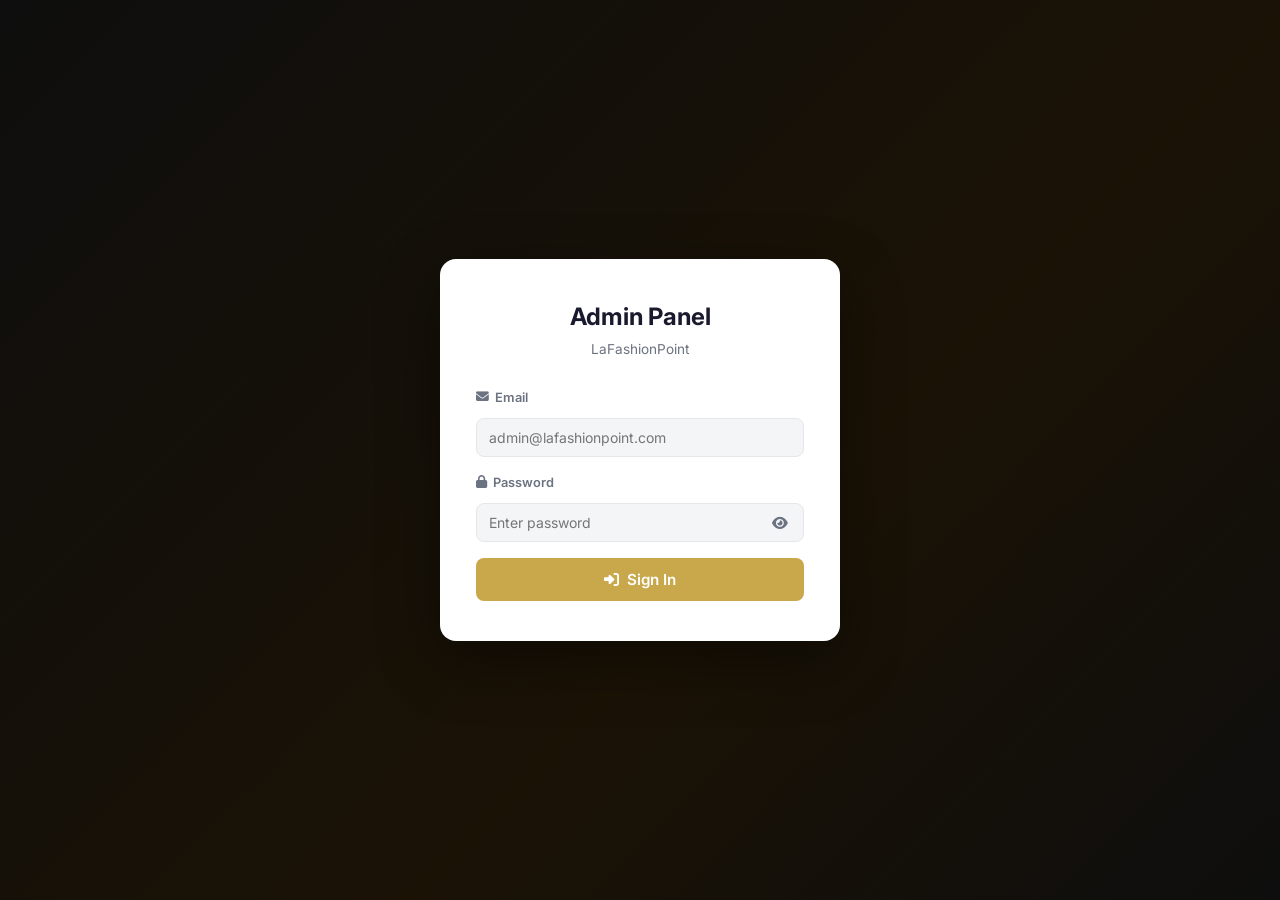
==== admin.html @ 75435f40 "LaFashionPoint website" ====
<!DOCTYPE html>
<html lang="en">
<head>
    <meta charset="UTF-8">
    <meta name="viewport" content="width=device-width, initial-scale=1.0">
    <title>Admin – LaFashionPoint</title>
    <link rel="icon" type="image/png" href="logo.png">
    <link rel="preconnect" href="https://fonts.googleapis.com">
    <link href="https://fonts.googleapis.com/css2?family=Inter:wght@300;400;500;600;700&display=swap" rel="stylesheet">
    <link rel="stylesheet" href="https://cdnjs.cloudflare.com/ajax/libs/font-awesome/6.5.0/css/all.min.css">
    <link rel="stylesheet" href="css/admin.css">
</head>
<body>

<!-- ===== LOGIN SCREEN ===== -->
<div id="loginScreen" class="login-screen">
    <div class="login-card">
        <img src="logo.png" alt="LaFashionPoint" class="login-logo" onerror="this.style.display='none'">
        <h1>Admin Panel</h1>
        <p class="login-sub">LaFashionPoint</p>
        <form id="loginForm">
            <div class="field">
                <label for="loginEmail"><i class="fas fa-envelope"></i> Email</label>
                <input type="email" id="loginEmail" placeholder="admin@lafashionpoint.com" required autocomplete="email">
            </div>
            <div class="field">
                <label for="loginPass"><i class="fas fa-lock"></i> Password</label>
                <div class="pass-wrap">
                    <input type="password" id="loginPass" placeholder="Enter password" required autocomplete="current-password">
                    <button type="button" class="toggle-pass" onclick="togglePass()"><i class="fas fa-eye" id="eyeIcon"></i></button>
                </div>
            </div>
            <p id="loginError" class="login-error" style="display:none;"></p>
            <button type="submit" class="btn-login" id="loginBtn">
                <i class="fas fa-sign-in-alt"></i> Sign In
            </button>
        </form>
    </div>
</div>

<!-- ===== ADMIN DASHBOARD ===== -->
<div id="adminApp" class="admin-app" style="display:none;">

    <!-- Sidebar -->
    <aside class="sidebar" id="sidebar">
        <div class="sidebar-header">
            <img src="logo.png" alt="LaFashionPoint" class="sidebar-logo" onerror="this.style.display='none'">
            <span class="sidebar-brand">LaFashionPoint</span>
            <button class="sidebar-close" onclick="closeSidebar()"><i class="fas fa-times"></i></button>
        </div>
        <nav class="sidebar-nav">
            <a href="#" class="nav-item active" data-section="products" onclick="showSection('products')">
                <i class="fas fa-box"></i> Products
            </a>
            <a href="#" class="nav-item" data-section="inquiries" onclick="showSection('inquiries')">
                <i class="fas fa-envelope"></i> Inquiries
                <span class="badge-count" id="inquiryCount" style="display:none;">0</span>
            </a>
            <a href="#" class="nav-item" data-section="settings" onclick="showSection('settings')">
                <i class="fas fa-cog"></i> Settings
            </a>
        </nav>
        <div class="sidebar-footer">
            <span id="adminEmail" class="admin-email-label"></span>
            <button class="btn-logout" onclick="handleLogout()"><i class="fas fa-sign-out-alt"></i> Logout</button>
        </div>
    </aside>

    <!-- Main -->
    <div class="main-wrap">

        <!-- Top bar -->
        <header class="topbar">
            <button class="topbar-menu" onclick="openSidebar()"><i class="fas fa-bars"></i></button>
            <h2 id="pageTitle" class="topbar-title">Products</h2>
            <a href="index.html" target="_blank" class="btn-preview"><i class="fas fa-external-link-alt"></i> View Site</a>
        </header>

        <!-- ── PRODUCTS SECTION ── -->
        <section id="sectionProducts" class="content-section active">
            <div class="section-toolbar">
                <div class="toolbar-left">
                    <input type="text" id="searchProducts" placeholder="Search products…" class="search-box" oninput="filterProducts()">
                    <select id="filterCategory" class="filter-sel" onchange="filterProducts()">
                        <option value="">All Categories</option>
                        <option>T-Shirt</option>
                        <option>Shirt</option>
                        <option>Hoodie</option>
                        <option>Jeans</option>
                    </select>
                </div>
                <button class="btn-add" onclick="openProductForm()"><i class="fas fa-plus"></i> Add Product</button>
            </div>

            <div id="productsList" class="products-list">
                <div class="list-loading"><i class="fas fa-spinner fa-spin"></i> Loading products…</div>
            </div>
        </section>

        <!-- ── PRODUCT FORM (Add / Edit) ── -->
        <section id="sectionForm" class="content-section">
            <div class="form-header">
                <button class="btn-back" onclick="showSection('products')"><i class="fas fa-arrow-left"></i> Back</button>
                <h3 id="formTitle">Add New Product</h3>
            </div>

            <form id="productForm" class="product-form" onsubmit="saveProduct(event)">
                <input type="hidden" id="editId">

                <div class="form-cols">
                    <!-- Left column -->
                    <div class="form-col">

                        <div class="image-upload-area" id="imageUploadArea" onclick="document.getElementById('imageInput').click()">
                            <div id="imagePreview" class="image-preview-placeholder">
                                <i class="fas fa-cloud-upload-alt"></i>
                                <p>Click to upload photo</p>
                                <small>JPG, PNG · Max 5 MB · Will be resized to 800×600</small>
                            </div>
                            <img id="imagePreviewImg" src="" alt="Preview" style="display:none;">
                        </div>
                        <input type="file" id="imageInput" accept="image/*" style="display:none;" onchange="handleImageSelect(event)">
                        <div id="imageActions" style="display:none; margin-top:10px; gap:8px; display:none; flex-direction:row;">
                            <button type="button" class="btn-sm-outline" onclick="document.getElementById('imageInput').click()">
                                <i class="fas fa-exchange-alt"></i> Change
                            </button>
                            <button type="button" class="btn-sm-outline danger" onclick="removeImage()">
                                <i class="fas fa-trash"></i> Remove
                            </button>
                        </div>

                        <div class="field mt-16">
                            <label>Product Name *</label>
                            <input type="text" id="pName" placeholder="e.g. Classic White T-Shirt" required>
                        </div>

                        <div class="field-row">
                            <div class="field">
                                <label>Category *</label>
                                <select id="pCategory" required>
                                    <option value="">Select…</option>
                                    <option>T-Shirt</option>
                                    <option>Shirt</option>
                                    <option>Hoodie</option>
                                    <option>Jeans</option>
                                </select>
                            </div>
                            <div class="field">
                                <label>Badge</label>
                                <select id="pBadge">
                                    <option value="">None</option>
                                    <option>New</option>
                                    <option>Hot</option>
                                    <option>Sale</option>
                                </select>
                            </div>
                        </div>

                    </div>

                    <!-- Right column -->
                    <div class="form-col">

                        <div class="field-row">
                            <div class="field">
                                <label>Price (₹) *</label>
                                <input type="number" id="pPrice" placeholder="499" min="0" step="1" required>
                            </div>
                            <div class="field">
                                <label>Original Price (₹)</label>
                                <input type="number" id="pOriginalPrice" placeholder="699" min="0" step="1">
                                <small class="field-hint">Leave empty if no discount</small>
                            </div>
                        </div>

                        <div class="field">
                            <label>Description *</label>
                            <textarea id="pDescription" rows="4" placeholder="Describe the product — fabric, fit, style…" required></textarea>
                        </div>

                        <div class="field">
                            <label>Display Order</label>
                            <input type="number" id="pOrder" placeholder="1" min="1" step="1" value="99">
                            <small class="field-hint">Lower number = appears first on site</small>
                        </div>

                        <div class="toggle-row">
                            <label>Available for purchase</label>
                            <label class="toggle-switch">
                                <input type="checkbox" id="pAvailable" checked>
                                <span class="slider"></span>
                            </label>
                        </div>

                        <div id="uploadProgress" class="upload-progress" style="display:none;">
                            <div class="progress-bar"><div id="progressFill" class="progress-fill"></div></div>
                            <span id="progressText">Uploading image…</span>
                        </div>

                        <div class="form-actions">
                            <button type="button" class="btn-cancel" onclick="showSection('products')">Cancel</button>
                            <button type="submit" class="btn-save" id="saveBtn">
                                <i class="fas fa-save"></i> Save Product
                            </button>
                        </div>

                    </div>
                </div>
            </form>
        </section>

        <!-- ── INQUIRIES SECTION ── -->
        <section id="sectionInquiries" class="content-section">
            <div id="inquiriesList" class="inquiries-list">
                <div class="list-loading"><i class="fas fa-spinner fa-spin"></i> Loading inquiries…</div>
            </div>
        </section>

        <!-- ── SETTINGS SECTION ── -->
        <section id="sectionSettings" class="content-section">
            <div class="settings-card">
                <h3><i class="fas fa-info-circle"></i> Firebase Setup</h3>
                <p>To connect this admin panel to Firebase:</p>
                <ol class="setup-steps">
                    <li>Go to <strong>console.firebase.google.com</strong> and create a project</li>
                    <li>Enable <strong>Firestore Database</strong> (Build → Firestore → Create)</li>
                    <li>Enable <strong>Authentication → Email/Password</strong></li>
                    <li>Enable <strong>Storage</strong></li>
                    <li>Go to Project Settings → Your apps → copy the config</li>
                    <li>Paste values into <code>js/firebase-config.js</code></li>
                    <li>In Firebase Auth, create an account for yourself (you@email.com + password)</li>
                    <li>Add Firestore and Storage rules from <code>FIREBASE_RULES.md</code></li>
                </ol>
            </div>

            <div class="settings-card">
                <h3><i class="fas fa-shield-alt"></i> Firestore Security Rules</h3>
                <p>Paste these rules in Firebase Console → Firestore → Rules:</p>
                <pre class="code-block">rules_version = '2';
service cloud.firestore {
  match /databases/{database}/documents {
    match /products/{id} {
      allow read: if true;
      allow write: if request.auth != null;
    }
    match /inquiries/{id} {
      allow create: if true;
      allow read, update, delete: if request.auth != null;
    }
  }
}</pre>
            </div>

            <div class="settings-card">
                <h3><i class="fas fa-database"></i> Storage Security Rules</h3>
                <p>Paste these rules in Firebase Console → Storage → Rules:</p>
                <pre class="code-block">rules_version = '2';
service firebase.storage {
  match /b/{bucket}/o {
    match /products/{imageId} {
      allow read: if true;
      allow write: if request.auth != null;
    }
  }
}</pre>
            </div>
        </section>

    </div><!-- /main-wrap -->
</div><!-- /admin-app -->

<!-- Delete Confirm Modal -->
<div id="deleteModal" class="modal-overlay" style="display:none;" onclick="if(event.target===this)closeDeleteModal()">
    <div class="modal-box">
        <div class="modal-icon danger"><i class="fas fa-trash"></i></div>
        <h3>Delete Product?</h3>
        <p>This will permanently delete the product and its image. This cannot be undone.</p>
        <div class="modal-actions">
            <button class="btn-cancel" onclick="closeDeleteModal()">Cancel</button>
            <button class="btn-delete-confirm" id="confirmDeleteBtn">Delete</button>
        </div>
    </div>
</div>

<div id="adminToast" class="admin-toast"></div>

<script type="module" src="js/admin.js"></script>
</body>
</html>
---- css/admin.css ----
/* ============================================================
   LaFashionPoint Admin Panel Styles
   ============================================================ */

:root {
    --gold:      #C9A84C;
    --gold-d:    #9a7520;
    --bg:        #f4f5f7;
    --surface:   #ffffff;
    --sidebar-w: 240px;
    --text:      #1a1a2e;
    --text-m:    #6b7280;
    --border:    #e5e7eb;
    --danger:    #ef4444;
    --success:   #22c55e;
    --info:      #3b82f6;
    --radius:    10px;
    --shadow:    0 2px 12px rgba(0,0,0,.08);
    --trans:     .2s ease;
}

*, *::before, *::after { box-sizing: border-box; margin: 0; padding: 0; }

body {
    font-family: 'Inter', sans-serif;
    background: var(--bg);
    color: var(--text);
    font-size: 14px;
    line-height: 1.5;
}

a { text-decoration: none; color: inherit; }
ul { list-style: none; }
button { cursor: pointer; border: none; background: none; font-family: inherit; font-size: inherit; }
input, select, textarea {
    font-family: inherit;
    font-size: 14px;
}

/* ============================================================
   LOGIN
   ============================================================ */
.login-screen {
    min-height: 100vh;
    display: flex;
    align-items: center;
    justify-content: center;
    background: linear-gradient(135deg, #0e0e0e 0%, #1a1205 60%, #0e0e0e 100%);
    padding: 24px;
}

.login-card {
    background: var(--surface);
    border-radius: 16px;
    padding: 40px 36px;
    width: 100%;
    max-width: 400px;
    box-shadow: 0 20px 60px rgba(0,0,0,.4);
    text-align: center;
}

.login-logo {
    height: 56px;
    object-fit: contain;
    margin: 0 auto 16px;
    display: block;
}

.login-card h1 { font-size: 1.5rem; margin-bottom: 4px; }
.login-sub { color: var(--text-m); margin-bottom: 28px; font-size: .85rem; }

.login-card .field { text-align: left; margin-bottom: 16px; }
.login-card label {
    display: flex;
    align-items: center;
    gap: 6px;
    font-size: .8rem;
    font-weight: 600;
    color: var(--text-m);
    margin-bottom: 6px;
}
.login-card input {
    width: 100%;
    padding: 10px 14px;
    border: 1.5px solid var(--border);
    border-radius: 8px;
    outline: none;
    transition: var(--trans);
    color: var(--text);
}
.login-card input:focus { border-color: var(--gold); box-shadow: 0 0 0 3px rgba(201,168,76,.12); }

.pass-wrap { position: relative; }
.pass-wrap input { padding-right: 44px; }
.toggle-pass {
    position: absolute;
    right: 12px; top: 50%;
    transform: translateY(-50%);
    color: var(--text-m);
    padding: 4px;
    transition: var(--trans);
}
.toggle-pass:hover { color: var(--gold); }

.login-error {
    color: var(--danger);
    font-size: .82rem;
    background: #fef2f2;
    border: 1px solid #fecaca;
    border-radius: 6px;
    padding: 8px 12px;
    text-align: left;
    margin-bottom: 12px;
}

.btn-login {
    width: 100%;
    padding: 12px;
    background: var(--gold);
    color: #fff;
    border-radius: 8px;
    font-weight: 600;
    font-size: .95rem;
    display: flex;
    align-items: center;
    justify-content: center;
    gap: 8px;
    transition: var(--trans);
    margin-top: 4px;
}
.btn-login:hover:not(:disabled) { background: var(--gold-d); }
.btn-login:disabled { opacity: .7; cursor: not-allowed; }

/* ============================================================
   DASHBOARD LAYOUT
   ============================================================ */
.admin-app {
    display: flex;
    min-height: 100vh;
}

/* -- Sidebar -- */
.sidebar {
    width: var(--sidebar-w);
    background: var(--text);
    color: rgba(255,255,255,.85);
    display: flex;
    flex-direction: column;
    position: fixed;
    top: 0; left: 0; bottom: 0;
    z-index: 200;
    transition: transform var(--trans);
}

.sidebar-header {
    display: flex;
    align-items: center;
    gap: 10px;
    padding: 20px 18px 16px;
    border-bottom: 1px solid rgba(255,255,255,.08);
}
.sidebar-logo {
    height: 32px;
    object-fit: contain;
    flex-shrink: 0;
}
.sidebar-brand {
    font-weight: 700;
    font-size: .9rem;
    color: #fff;
    flex: 1;
    white-space: nowrap;
    overflow: hidden;
    text-overflow: ellipsis;
}
.sidebar-close {
    color: rgba(255,255,255,.5);
    font-size: .85rem;
    display: none;
    padding: 4px;
}

.sidebar-nav {
    flex: 1;
    padding: 16px 12px;
    display: flex;
    flex-direction: column;
    gap: 4px;
}
.nav-item {
    display: flex;
    align-items: center;
    gap: 10px;
    padding: 10px 12px;
    border-radius: 8px;
    font-size: .875rem;
    font-weight: 500;
    color: rgba(255,255,255,.6);
    transition: var(--trans);
    position: relative;
}
.nav-item:hover  { background: rgba(255,255,255,.08); color: rgba(255,255,255,.9); }
.nav-item.active { background: rgba(201,168,76,.15); color: var(--gold); }
.nav-item i      { width: 18px; text-align: center; font-size: .9rem; }

.badge-count {
    background: var(--danger);
    color: #fff;
    font-size: .68rem;
    font-weight: 700;
    padding: 1px 6px;
    border-radius: 99px;
    margin-left: auto;
}

.sidebar-footer {
    padding: 14px 16px;
    border-top: 1px solid rgba(255,255,255,.08);
    display: flex;
    flex-direction: column;
    gap: 8px;
}
.admin-email-label { font-size: .75rem; color: rgba(255,255,255,.4); word-break: break-all; }
.btn-logout {
    display: flex;
    align-items: center;
    gap: 8px;
    color: rgba(255,255,255,.6);
    font-size: .82rem;
    font-weight: 500;
    padding: 8px 10px;
    border-radius: 8px;
    transition: var(--trans);
}
.btn-logout:hover { background: rgba(239,68,68,.15); color: var(--danger); }

/* -- Main -- */
.main-wrap {
    margin-left: var(--sidebar-w);
    flex: 1;
    display: flex;
    flex-direction: column;
    min-height: 100vh;
}

/* -- Topbar -- */
.topbar {
    background: var(--surface);
    border-bottom: 1px solid var(--border);
    padding: 0 24px;
    height: 60px;
    display: flex;
    align-items: center;
    gap: 16px;
    position: sticky;
    top: 0;
    z-index: 100;
}
.topbar-menu { font-size: 1.1rem; color: var(--text-m); display: none; padding: 4px; }
.topbar-title { font-size: 1rem; font-weight: 600; flex: 1; }
.btn-preview {
    display: flex;
    align-items: center;
    gap: 6px;
    font-size: .8rem;
    font-weight: 600;
    color: var(--text-m);
    border: 1.5px solid var(--border);
    padding: 6px 14px;
    border-radius: 6px;
    transition: var(--trans);
}
.btn-preview:hover { border-color: var(--gold); color: var(--gold); }

/* -- Content Sections -- */
.content-section { display: none; padding: 24px; flex: 1; }
.content-section.active { display: block; }

/* ============================================================
   PRODUCTS LIST
   ============================================================ */
.section-toolbar {
    display: flex;
    align-items: center;
    justify-content: space-between;
    gap: 12px;
    margin-bottom: 20px;
    flex-wrap: wrap;
}
.toolbar-left { display: flex; gap: 10px; flex: 1; flex-wrap: wrap; }

.search-box, .filter-sel {
    padding: 9px 14px;
    border: 1.5px solid var(--border);
    border-radius: 8px;
    outline: none;
    background: var(--surface);
    transition: var(--trans);
    color: var(--text);
}
.search-box { flex: 1; min-width: 180px; }
.filter-sel { min-width: 140px; }
.search-box:focus, .filter-sel:focus { border-color: var(--gold); box-shadow: 0 0 0 3px rgba(201,168,76,.1); }

.btn-add {
    display: flex;
    align-items: center;
    gap: 8px;
    background: var(--gold);
    color: #fff;
    padding: 9px 18px;
    border-radius: 8px;
    font-weight: 600;
    font-size: .875rem;
    transition: var(--trans);
    white-space: nowrap;
}
.btn-add:hover { background: var(--gold-d); }

.list-loading {
    text-align: center;
    padding: 60px 24px;
    color: var(--text-m);
    display: flex;
    flex-direction: column;
    align-items: center;
    gap: 12px;
    font-size: .95rem;
}
.list-loading i { font-size: 1.8rem; color: var(--gold); }

.products-table {
    width: 100%;
    border-collapse: collapse;
    background: var(--surface);
    border-radius: var(--radius);
    overflow: hidden;
    box-shadow: var(--shadow);
}
.products-table th {
    background: #f8f9fa;
    padding: 12px 16px;
    text-align: left;
    font-size: .75rem;
    font-weight: 700;
    letter-spacing: .06em;
    text-transform: uppercase;
    color: var(--text-m);
    border-bottom: 1px solid var(--border);
    white-space: nowrap;
}
.products-table td {
    padding: 14px 16px;
    border-bottom: 1px solid var(--border);
    vertical-align: middle;
}
.products-table tr:last-child td { border-bottom: none; }
.products-table tr:hover td { background: #fafafa; }

.prod-thumb {
    width: 52px;
    height: 52px;
    border-radius: 8px;
    object-fit: cover;
    border: 1.5px solid var(--border);
}
.prod-thumb-placeholder {
    width: 52px;
    height: 52px;
    border-radius: 8px;
    background: linear-gradient(135deg, #1a1a2e, #16213e);
    display: flex;
    align-items: center;
    justify-content: center;
    color: rgba(255,255,255,.4);
    font-size: 1.2rem;
    border: 1.5px solid var(--border);
}
.prod-name { font-weight: 600; font-size: .9rem; }
.prod-cat  { font-size: .8rem; color: var(--text-m); margin-top: 2px; }

.price-tag { font-weight: 700; font-size: .95rem; }
.price-original-s { font-size: .78rem; color: var(--text-m); text-decoration: line-through; margin-top: 2px; }

.badge-pill {
    display: inline-block;
    padding: 2px 10px;
    border-radius: 99px;
    font-size: .72rem;
    font-weight: 700;
    letter-spacing: .05em;
    text-transform: uppercase;
}
.badge-pill.new  { background: #fef3c7; color: #92400e; }
.badge-pill.hot  { background: #fee2e2; color: #991b1b; }
.badge-pill.sale { background: #dcfce7; color: #166534; }
.badge-pill.none { background: #f3f4f6; color: #9ca3af; }

.status-dot {
    display: inline-flex;
    align-items: center;
    gap: 5px;
    font-size: .82rem;
}
.status-dot::before {
    content: '';
    width: 8px; height: 8px;
    border-radius: 50%;
}
.status-dot.on::before  { background: var(--success); }
.status-dot.off::before { background: #9ca3af; }

.row-actions { display: flex; gap: 8px; }
.btn-edit, .btn-del {
    padding: 6px 14px;
    border-radius: 6px;
    font-size: .8rem;
    font-weight: 600;
    display: flex;
    align-items: center;
    gap: 5px;
    transition: var(--trans);
}
.btn-edit { background: #eff6ff; color: var(--info); }
.btn-edit:hover { background: var(--info); color: #fff; }
.btn-del  { background: #fef2f2; color: var(--danger); }
.btn-del:hover  { background: var(--danger); color: #fff; }

.empty-state {
    text-align: center;
    padding: 80px 24px;
    color: var(--text-m);
}
.empty-state i { font-size: 3rem; color: var(--border); display: block; margin-bottom: 16px; }
.empty-state p { margin-bottom: 20px; }

/* ============================================================
   PRODUCT FORM
   ============================================================ */
.form-header {
    display: flex;
    align-items: center;
    gap: 16px;
    margin-bottom: 24px;
}
.form-header h3 { font-size: 1.1rem; }
.btn-back {
    display: flex;
    align-items: center;
    gap: 6px;
    color: var(--text-m);
    font-size: .85rem;
    font-weight: 500;
    padding: 6px 12px;
    border: 1.5px solid var(--border);
    border-radius: 6px;
    transition: var(--trans);
}
.btn-back:hover { border-color: var(--gold); color: var(--gold); }

.product-form { background: var(--surface); border-radius: var(--radius); padding: 28px; box-shadow: var(--shadow); }

.form-cols { display: grid; grid-template-columns: 1fr 1.4fr; gap: 32px; }
.form-col  { display: flex; flex-direction: column; gap: 16px; }

.image-upload-area {
    border: 2px dashed var(--border);
    border-radius: var(--radius);
    cursor: pointer;
    overflow: hidden;
    transition: var(--trans);
    background: #fafafa;
    aspect-ratio: 4/3;
    display: flex;
    align-items: center;
    justify-content: center;
}
.image-upload-area:hover { border-color: var(--gold); background: #fffbec; }

.image-preview-placeholder {
    text-align: center;
    color: var(--text-m);
    padding: 24px;
}
.image-preview-placeholder i { font-size: 2.5rem; color: var(--border); display: block; margin-bottom: 10px; }
.image-preview-placeholder p { font-weight: 500; font-size: .9rem; margin-bottom: 4px; }
.image-preview-placeholder small { font-size: .75rem; }

#imagePreviewImg { width: 100%; height: 100%; object-fit: cover; }

.mt-16 { margin-top: 4px; }

.field { display: flex; flex-direction: column; gap: 5px; }
.field label { font-size: .8rem; font-weight: 600; color: var(--text-m); }
.field input, .field select, .field textarea {
    padding: 10px 12px;
    border: 1.5px solid var(--border);
    border-radius: 8px;
    outline: none;
    color: var(--text);
    background: var(--bg);
    transition: var(--trans);
}
.field input:focus, .field select:focus, .field textarea:focus {
    border-color: var(--gold);
    box-shadow: 0 0 0 3px rgba(201,168,76,.1);
}
.field textarea { resize: vertical; }
.field-hint { font-size: .72rem; color: var(--text-m); }

.field-row { display: grid; grid-template-columns: 1fr 1fr; gap: 12px; }

.toggle-row {
    display: flex;
    align-items: center;
    justify-content: space-between;
    padding: 12px 14px;
    background: var(--bg);
    border-radius: 8px;
    border: 1.5px solid var(--border);
    margin-top: 4px;
}
.toggle-row label:first-child { font-weight: 500; font-size: .875rem; }

.toggle-switch { position: relative; display: inline-block; width: 44px; height: 24px; }
.toggle-switch input { opacity: 0; width: 0; height: 0; }
.slider {
    position: absolute;
    cursor: pointer;
    inset: 0;
    background: #d1d5db;
    border-radius: 24px;
    transition: var(--trans);
}
.slider::before {
    content: '';
    position: absolute;
    width: 18px; height: 18px;
    left: 3px; bottom: 3px;
    background: #fff;
    border-radius: 50%;
    transition: var(--trans);
    box-shadow: 0 1px 4px rgba(0,0,0,.2);
}
input:checked + .slider { background: var(--gold); }
input:checked + .slider::before { transform: translateX(20px); }

.upload-progress {
    background: var(--bg);
    border-radius: 8px;
    padding: 12px;
    border: 1px solid var(--border);
}
.progress-bar {
    height: 6px;
    background: var(--border);
    border-radius: 99px;
    overflow: hidden;
    margin-bottom: 8px;
}
.progress-fill {
    height: 100%;
    background: var(--gold);
    border-radius: 99px;
    width: 0%;
    transition: width .3s ease;
}
#progressText { font-size: .8rem; color: var(--text-m); }

.form-actions {
    display: flex;
    gap: 12px;
    justify-content: flex-end;
    margin-top: 8px;
}
.btn-cancel {
    padding: 10px 20px;
    border: 1.5px solid var(--border);
    border-radius: 8px;
    font-weight: 600;
    color: var(--text-m);
    transition: var(--trans);
}
.btn-cancel:hover { border-color: var(--text-m); color: var(--text); }
.btn-save {
    display: flex;
    align-items: center;
    gap: 8px;
    padding: 10px 24px;
    background: var(--gold);
    color: #fff;
    border-radius: 8px;
    font-weight: 600;
    transition: var(--trans);
}
.btn-save:hover:not(:disabled) { background: var(--gold-d); }
.btn-save:disabled { opacity: .65; cursor: not-allowed; }

.btn-sm-outline {
    display: inline-flex;
    align-items: center;
    gap: 6px;
    padding: 6px 14px;
    border: 1.5px solid var(--border);
    border-radius: 6px;
    font-size: .8rem;
    font-weight: 600;
    color: var(--text-m);
    transition: var(--trans);
}
.btn-sm-outline:hover { border-color: var(--gold); color: var(--gold); }
.btn-sm-outline.danger:hover { border-color: var(--danger); color: var(--danger); }

/* ============================================================
   INQUIRIES
   ============================================================ */
.inquiries-list { display: flex; flex-direction: column; gap: 12px; }

.inquiry-card {
    background: var(--surface);
    border-radius: var(--radius);
    padding: 18px 20px;
    box-shadow: var(--shadow);
    border-left: 4px solid var(--gold);
    display: grid;
    grid-template-columns: 1fr auto;
    gap: 12px;
    align-items: start;
}
.inquiry-card.read { border-left-color: var(--border); opacity: .75; }
.inquiry-name { font-weight: 600; font-size: .95rem; margin-bottom: 4px; }
.inquiry-meta { font-size: .8rem; color: var(--text-m); display: flex; gap: 12px; flex-wrap: wrap; margin-bottom: 8px; }
.inquiry-meta i { color: var(--gold); }
.inquiry-msg { font-size: .875rem; color: var(--text-m); }
.inquiry-actions { display: flex; flex-direction: column; gap: 8px; align-items: flex-end; }
.inquiry-date { font-size: .75rem; color: var(--text-m); white-space: nowrap; }
.btn-wa-reply {
    display: flex;
    align-items: center;
    gap: 6px;
    background: #25D366;
    color: #fff;
    padding: 6px 12px;
    border-radius: 6px;
    font-size: .8rem;
    font-weight: 600;
    transition: var(--trans);
    white-space: nowrap;
}
.btn-wa-reply:hover { background: #128C7E; }

/* ============================================================
   SETTINGS
   ============================================================ */
.settings-card {
    background: var(--surface);
    border-radius: var(--radius);
    padding: 24px;
    box-shadow: var(--shadow);
    margin-bottom: 20px;
}
.settings-card h3 {
    font-size: 1rem;
    margin-bottom: 12px;
    display: flex;
    align-items: center;
    gap: 8px;
}
.settings-card h3 i { color: var(--gold); }
.settings-card p { color: var(--text-m); font-size: .875rem; margin-bottom: 12px; }

.setup-steps {
    padding-left: 20px;
    display: flex;
    flex-direction: column;
    gap: 8px;
    color: var(--text-m);
    font-size: .875rem;
    list-style: decimal;
}
.setup-steps strong { color: var(--text); }
.setup-steps code {
    font-family: monospace;
    background: var(--bg);
    padding: 1px 6px;
    border-radius: 4px;
    color: var(--gold-d);
    font-size: .82rem;
}

.code-block {
    background: #1a1a2e;
    color: #a8d5a2;
    font-family: 'Courier New', monospace;
    font-size: .8rem;
    padding: 16px;
    border-radius: 8px;
    overflow-x: auto;
    line-height: 1.7;
    white-space: pre;
}

/* ============================================================
   DELETE MODAL
   ============================================================ */
.modal-overlay {
    position: fixed;
    inset: 0;
    background: rgba(0,0,0,.5);
    backdrop-filter: blur(4px);
    z-index: 500;
    display: flex;
    align-items: center;
    justify-content: center;
    padding: 24px;
}
.modal-box {
    background: var(--surface);
    border-radius: 14px;
    padding: 32px 28px;
    max-width: 380px;
    width: 100%;
    text-align: center;
    box-shadow: 0 20px 60px rgba(0,0,0,.25);
}
.modal-icon {
    width: 60px; height: 60px;
    border-radius: 50%;
    display: flex;
    align-items: center;
    justify-content: center;
    font-size: 1.4rem;
    margin: 0 auto 16px;
}
.modal-icon.danger { background: #fef2f2; color: var(--danger); }
.modal-box h3 { font-size: 1.1rem; margin-bottom: 10px; }
.modal-box p  { color: var(--text-m); font-size: .875rem; margin-bottom: 24px; }
.modal-actions { display: flex; gap: 12px; justify-content: center; }
.btn-delete-confirm {
    padding: 10px 24px;
    background: var(--danger);
    color: #fff;
    border-radius: 8px;
    font-weight: 600;
    transition: var(--trans);
}
.btn-delete-confirm:hover { background: #dc2626; }

/* ============================================================
   TOAST
   ============================================================ */
.admin-toast {
    position: fixed;
    bottom: 24px;
    left: 50%;
    transform: translateX(-50%) translateY(20px);
    background: var(--text);
    color: #fff;
    padding: 10px 22px;
    border-radius: 99px;
    font-size: .875rem;
    font-weight: 500;
    opacity: 0;
    pointer-events: none;
    transition: .3s ease;
    z-index: 1000;
    white-space: nowrap;
    max-width: calc(100vw - 48px);
}
.admin-toast.show { opacity: 1; transform: translateX(-50%) translateY(0); }
.admin-toast.success { background: var(--success); }
.admin-toast.error   { background: var(--danger); }

/* ============================================================
   RESPONSIVE
   ============================================================ */
@media (max-width: 900px) {
    .form-cols { grid-template-columns: 1fr; }
}

@media (max-width: 768px) {
    .sidebar {
        transform: translateX(calc(-1 * var(--sidebar-w)));
    }
    .sidebar.open {
        transform: translateX(0);
        box-shadow: 4px 0 24px rgba(0,0,0,.3);
    }
    .sidebar-close { display: block; }
    .main-wrap { margin-left: 0; }
    .topbar-menu { display: block; }
    .topbar { padding: 0 16px; }

    .content-section { padding: 16px; }
    .section-toolbar { flex-direction: column; align-items: stretch; }
    .btn-add { justify-content: center; }

    .products-table { font-size: .82rem; }
    .products-table th:nth-child(5),
    .products-table td:nth-child(5) { display: none; }

    .field-row { grid-template-columns: 1fr; }
}

@media (max-width: 480px) {
    .login-card { padding: 28px 20px; }
    .products-table th:nth-child(4),
    .products-table td:nth-child(4) { display: none; }
}
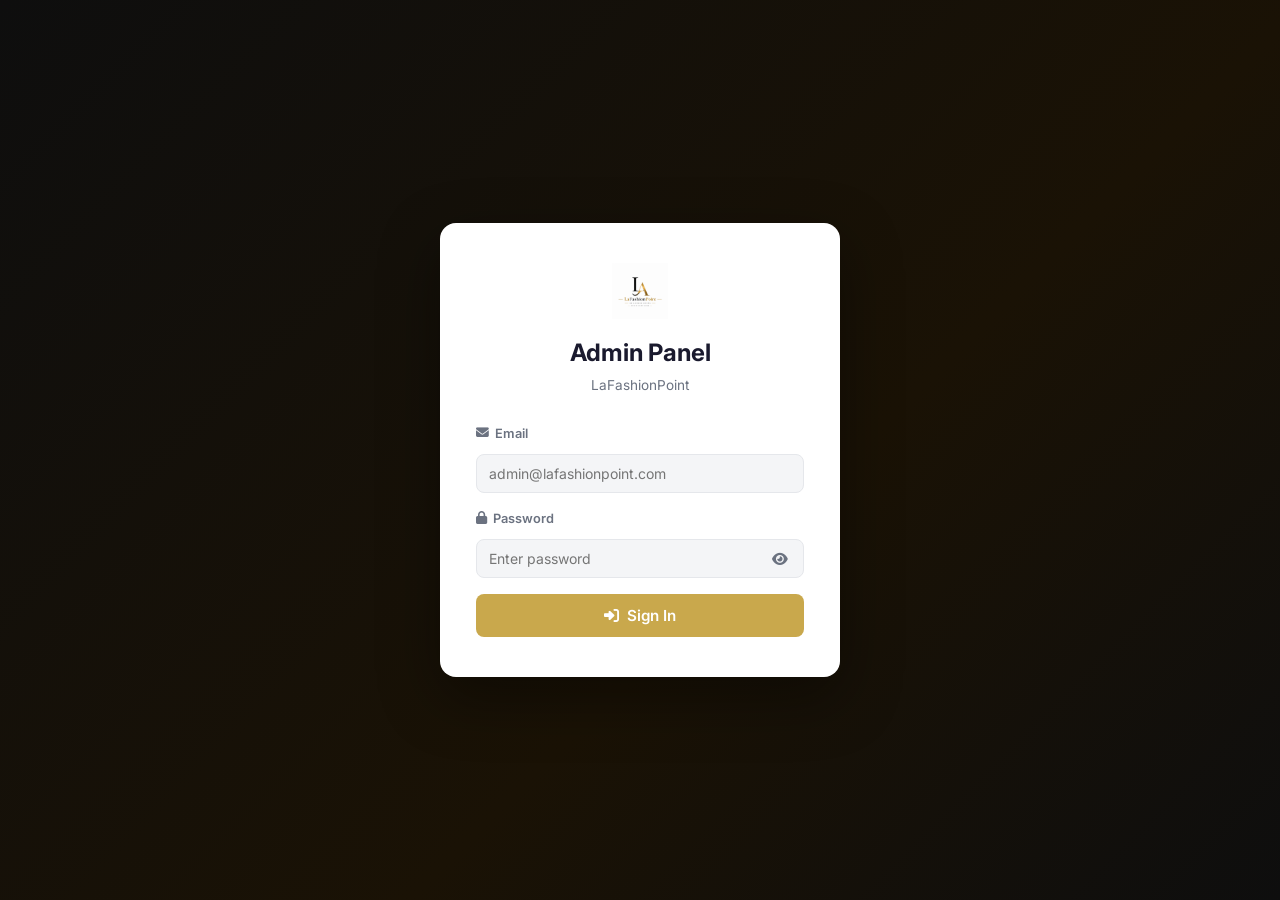
==== commit daad037a: "Add product modal, filter bar, orders & coupons admin" ====
--- a/admin.html
+++ b/admin.html
@@ -49,12 +49,22 @@
             <button class="sidebar-close" onclick="closeSidebar()"><i class="fas fa-times"></i></button>
         </div>
         <nav class="sidebar-nav">
+            <a href="#" class="nav-item" data-section="dashboard" onclick="showSection('dashboard')">
+                <i class="fas fa-chart-bar"></i> Dashboard
+            </a>
             <a href="#" class="nav-item active" data-section="products" onclick="showSection('products')">
                 <i class="fas fa-box"></i> Products
             </a>
             <a href="#" class="nav-item" data-section="inquiries" onclick="showSection('inquiries')">
                 <i class="fas fa-envelope"></i> Inquiries
                 <span class="badge-count" id="inquiryCount" style="display:none;">0</span>
+            </a>
+            <a href="#" class="nav-item" data-section="orders" onclick="showSection('orders')">
+                <i class="fas fa-shopping-bag"></i> Orders
+                <span class="badge-count" id="ordersCount" style="display:none;">0</span>
+            </a>
+            <a href="#" class="nav-item" data-section="coupons" onclick="showSection('coupons')">
+                <i class="fas fa-tag"></i> Coupons
             </a>
             <a href="#" class="nav-item" data-section="settings" onclick="showSection('settings')">
                 <i class="fas fa-cog"></i> Settings
@@ -179,6 +189,37 @@
                         </div>
 
                         <div class="field">
+                            <label>Fabric / Material</label>
+                            <input type="text" id="pFabric" placeholder="e.g. 100% Cotton, Poly-Cotton blend">
+                        </div>
+
+                        <div class="field">
+                            <label>Available Sizes</label>
+                            <div class="sizes-toggle" id="sizesToggle">
+                                <button type="button" class="size-chip" data-size="S">S</button>
+                                <button type="button" class="size-chip" data-size="M">M</button>
+                                <button type="button" class="size-chip" data-size="L">L</button>
+                                <button type="button" class="size-chip" data-size="XL">XL</button>
+                                <button type="button" class="size-chip" data-size="XXL">XXL</button>
+                                <button type="button" class="size-chip" data-size="3XL">3XL</button>
+                                <button type="button" class="size-chip" data-size="Free Size">Free</button>
+                                <button type="button" class="size-chip" data-size="28">28</button>
+                                <button type="button" class="size-chip" data-size="30">30</button>
+                                <button type="button" class="size-chip" data-size="32">32</button>
+                                <button type="button" class="size-chip" data-size="34">34</button>
+                                <button type="button" class="size-chip" data-size="36">36</button>
+                                <button type="button" class="size-chip" data-size="38">38</button>
+                            </div>
+                            <small class="field-hint">Click to toggle · Leave blank to show default sizes for the category on site</small>
+                        </div>
+
+                        <div class="field">
+                            <label>Available Colours</label>
+                            <input type="text" id="pColors" placeholder="e.g. Red, Blue, Black, White, Grey">
+                            <small class="field-hint">Comma-separated · Exact names shown as colour dots on site</small>
+                        </div>
+
+                        <div class="field">
                             <label>Display Order</label>
                             <input type="number" id="pOrder" placeholder="1" min="1" step="1" value="99">
                             <small class="field-hint">Lower number = appears first on site</small>
@@ -205,6 +246,199 @@
                         </div>
 
                     </div>
+                </div>
+            </form>
+        </section>
+
+        <!-- ── DASHBOARD SECTION ── -->
+        <section id="sectionDashboard" class="content-section">
+            <div class="stats-grid">
+                <div class="stat-card">
+                    <div class="stat-icon"><i class="fas fa-box"></i></div>
+                    <div>
+                        <div class="stat-number" id="dTotalProducts">—</div>
+                        <div class="stat-label">Products</div>
+                    </div>
+                </div>
+                <div class="stat-card">
+                    <div class="stat-icon blue"><i class="fas fa-envelope"></i></div>
+                    <div>
+                        <div class="stat-number" id="dTotalInquiries">—</div>
+                        <div class="stat-label">Inquiries</div>
+                    </div>
+                </div>
+                <div class="stat-card">
+                    <div class="stat-icon red"><i class="fas fa-bell"></i></div>
+                    <div>
+                        <div class="stat-number" id="dUnreadInquiries">—</div>
+                        <div class="stat-label">Unread</div>
+                    </div>
+                </div>
+                <div class="stat-card">
+                    <div class="stat-icon green"><i class="fas fa-shopping-bag"></i></div>
+                    <div>
+                        <div class="stat-number" id="dTotalOrders">—</div>
+                        <div class="stat-label">Orders</div>
+                    </div>
+                </div>
+            </div>
+            <div class="dashboard-quick">
+                <h4>Quick Actions</h4>
+                <div class="quick-actions">
+                    <button class="quick-btn" onclick="openProductForm()"><i class="fas fa-plus"></i> Add Product</button>
+                    <button class="quick-btn" onclick="openOrderForm()"><i class="fas fa-plus"></i> Log Order</button>
+                    <button class="quick-btn" onclick="openCouponForm()"><i class="fas fa-tag"></i> Add Coupon</button>
+                    <a href="index.html" target="_blank" class="quick-btn"><i class="fas fa-eye"></i> View Site</a>
+                </div>
+            </div>
+        </section>
+
+        <!-- ── ORDERS SECTION ── -->
+        <section id="sectionOrders" class="content-section">
+            <div class="section-toolbar">
+                <div class="toolbar-left">
+                    <select id="filterOrderStatus" class="filter-sel" onchange="filterOrders()">
+                        <option value="">All Statuses</option>
+                        <option>Pending</option>
+                        <option>Shipped</option>
+                        <option>Delivered</option>
+                    </select>
+                </div>
+                <button class="btn-add" onclick="openOrderForm()"><i class="fas fa-plus"></i> Log Order</button>
+            </div>
+            <div id="ordersList">
+                <div class="list-loading"><i class="fas fa-spinner fa-spin"></i> Loading orders…</div>
+            </div>
+        </section>
+
+        <!-- ── ORDER FORM ── -->
+        <section id="sectionOrderForm" class="content-section">
+            <div class="form-header">
+                <button class="btn-back" onclick="showSection('orders')"><i class="fas fa-arrow-left"></i> Back</button>
+                <h3 id="orderFormTitle">Log New Order</h3>
+            </div>
+            <form id="orderForm" class="product-form" onsubmit="saveOrder(event)">
+                <input type="hidden" id="editOrderId">
+                <div class="form-cols">
+                    <div class="form-col">
+                        <div class="field-row">
+                            <div class="field">
+                                <label>Customer Name *</label>
+                                <input type="text" id="oName" placeholder="Rahul Sharma" required>
+                            </div>
+                            <div class="field">
+                                <label>Phone *</label>
+                                <input type="tel" id="oPhone" placeholder="+91 98765 43210" required>
+                            </div>
+                        </div>
+                        <div class="field-row">
+                            <div class="field">
+                                <label>Product</label>
+                                <select id="oProduct"><option value="">— Select —</option></select>
+                            </div>
+                            <div class="field">
+                                <label>Quantity</label>
+                                <input type="number" id="oQty" value="1" min="1" step="1">
+                            </div>
+                        </div>
+                        <div class="field-row">
+                            <div class="field">
+                                <label>Size</label>
+                                <input type="text" id="oSize" placeholder="e.g. L or 32">
+                            </div>
+                            <div class="field">
+                                <label>Colour</label>
+                                <input type="text" id="oColor" placeholder="e.g. Navy Blue">
+                            </div>
+                        </div>
+                    </div>
+                    <div class="form-col">
+                        <div class="field-row">
+                            <div class="field">
+                                <label>Total Amount (₹)</label>
+                                <input type="number" id="oAmount" placeholder="999" min="0" step="1">
+                            </div>
+                            <div class="field">
+                                <label>Status *</label>
+                                <select id="oStatus" required>
+                                    <option value="Pending">Pending</option>
+                                    <option value="Shipped">Shipped</option>
+                                    <option value="Delivered">Delivered</option>
+                                </select>
+                            </div>
+                        </div>
+                        <div class="field">
+                            <label>Coupon Used</label>
+                            <input type="text" id="oCoupon" placeholder="e.g. FIRST10">
+                        </div>
+                        <div class="field">
+                            <label>Notes / Delivery Address</label>
+                            <textarea id="oNotes" rows="4" placeholder="Address, special requests…"></textarea>
+                        </div>
+                        <div class="form-actions">
+                            <button type="button" class="btn-cancel" onclick="showSection('orders')">Cancel</button>
+                            <button type="submit" class="btn-save" id="saveOrderBtn">
+                                <i class="fas fa-save"></i> Save Order
+                            </button>
+                        </div>
+                    </div>
+                </div>
+            </form>
+        </section>
+
+        <!-- ── COUPONS SECTION ── -->
+        <section id="sectionCoupons" class="content-section">
+            <div class="section-toolbar">
+                <div class="toolbar-left"></div>
+                <button class="btn-add" onclick="openCouponForm()"><i class="fas fa-plus"></i> Add Coupon</button>
+            </div>
+            <div id="couponsList">
+                <div class="list-loading"><i class="fas fa-spinner fa-spin"></i> Loading coupons…</div>
+            </div>
+        </section>
+
+        <!-- ── COUPON FORM ── -->
+        <section id="sectionCouponForm" class="content-section">
+            <div class="form-header">
+                <button class="btn-back" onclick="showSection('coupons')"><i class="fas fa-arrow-left"></i> Back</button>
+                <h3 id="couponFormTitle">Add Coupon</h3>
+            </div>
+            <form id="couponForm" class="product-form coupon-form" onsubmit="saveCoupon(event)">
+                <input type="hidden" id="editCouponId">
+                <div class="field-row">
+                    <div class="field">
+                        <label>Coupon Code *</label>
+                        <input type="text" id="cCode" placeholder="FIRST10" required style="text-transform:uppercase;">
+                    </div>
+                    <div class="field">
+                        <label>Discount % *</label>
+                        <input type="number" id="cDiscount" placeholder="10" min="1" max="99" required>
+                    </div>
+                </div>
+                <div class="field">
+                    <label>Title *</label>
+                    <input type="text" id="cDesc" placeholder="e.g. First Order Deal" required>
+                </div>
+                <div class="field">
+                    <label>Min Order Amount (₹) — optional</label>
+                    <input type="number" id="cMinOrder" placeholder="999" min="0" step="1">
+                </div>
+                <div class="field">
+                    <label>Expiry Date — optional</label>
+                    <input type="date" id="cExpiry">
+                </div>
+                <div class="toggle-row">
+                    <label>Active (visible on site)</label>
+                    <label class="toggle-switch">
+                        <input type="checkbox" id="cActive" checked>
+                        <span class="slider"></span>
+                    </label>
+                </div>
+                <div class="form-actions" style="margin-top:16px;">
+                    <button type="button" class="btn-cancel" onclick="showSection('coupons')">Cancel</button>
+                    <button type="submit" class="btn-save" id="saveCouponBtn">
+                        <i class="fas fa-save"></i> Save Coupon
+                    </button>
                 </div>
             </form>
         </section>
@@ -247,6 +481,13 @@
       allow create: if true;
       allow read, update, delete: if request.auth != null;
     }
+    match /orders/{id} {
+      allow read, write: if request.auth != null;
+    }
+    match /coupons/{id} {
+      allow read: if true;
+      allow write: if request.auth != null;
+    }
   }
 }</pre>
             </div>
--- a/css/admin.css
+++ b/css/admin.css
@@ -807,3 +807,125 @@
     .products-table th:nth-child(4),
     .products-table td:nth-child(4) { display: none; }
 }
+
+/* ============================================================
+   DASHBOARD
+   ============================================================ */
+.stats-grid {
+    display: grid;
+    grid-template-columns: repeat(auto-fill, minmax(200px, 1fr));
+    gap: 16px;
+    margin-bottom: 28px;
+}
+
+.stat-card {
+    background: var(--surface);
+    border-radius: var(--radius);
+    padding: 20px 22px;
+    box-shadow: var(--shadow);
+    display: flex;
+    align-items: center;
+    gap: 16px;
+    border-left: 4px solid var(--gold);
+}
+
+.stat-icon {
+    width: 48px; height: 48px;
+    background: rgba(201,168,76,.12);
+    border-radius: 12px;
+    display: flex; align-items: center; justify-content: center;
+    font-size: 1.2rem;
+    color: var(--gold);
+    flex-shrink: 0;
+}
+.stat-icon.blue  { background: rgba(59,130,246,.1);  color: var(--info);    }
+.stat-icon.red   { background: rgba(239,68,68,.1);   color: var(--danger);  }
+.stat-icon.green { background: rgba(34,197,94,.1);   color: var(--success); }
+
+.stat-number { font-size: 1.7rem; font-weight: 700; line-height: 1; }
+.stat-label  { font-size: .75rem; color: var(--text-m); margin-top: 4px; font-weight: 500; }
+
+.dashboard-quick {
+    background: var(--surface);
+    border-radius: var(--radius);
+    padding: 20px 24px;
+    box-shadow: var(--shadow);
+}
+.dashboard-quick h4 {
+    font-size: .85rem; font-weight: 700;
+    letter-spacing: .06em; text-transform: uppercase;
+    color: var(--text-m); margin-bottom: 14px;
+}
+.quick-actions { display: flex; gap: 10px; flex-wrap: wrap; }
+.quick-btn {
+    display: inline-flex; align-items: center; gap: 7px;
+    padding: 9px 18px;
+    border: 1.5px solid var(--border);
+    border-radius: 8px;
+    font-size: .85rem; font-weight: 600;
+    color: var(--text-m); background: var(--surface);
+    cursor: pointer; transition: var(--trans);
+    text-decoration: none; font-family: inherit;
+}
+.quick-btn:hover { border-color: var(--gold); color: var(--gold); }
+
+/* ============================================================
+   ORDER STATUS BADGES
+   ============================================================ */
+.order-status {
+    display: inline-flex; align-items: center; gap: 5px;
+    font-size: .78rem; font-weight: 600;
+    padding: 3px 10px; border-radius: 99px;
+}
+.order-pending   { background: #fef3c7; color: #92400e; }
+.order-shipped   { background: #dbeafe; color: #1e40af; }
+.order-delivered { background: #dcfce7; color: #166534; }
+
+/* ============================================================
+   COUPON CODE TEXT
+   ============================================================ */
+.coupon-code-text {
+    font-family: 'Courier New', monospace;
+    font-size: .92rem;
+    color: var(--gold);
+    letter-spacing: .06em;
+    background: rgba(201,168,76,.08);
+    padding: 2px 8px;
+    border-radius: 4px;
+}
+
+.coupon-form { max-width: 520px; }
+
+/* ============================================================
+   SIZE CHIPS (product form)
+   ============================================================ */
+.sizes-toggle {
+    display: flex;
+    flex-wrap: wrap;
+    gap: 6px;
+    margin-top: 2px;
+}
+
+.size-chip {
+    padding: 5px 12px;
+    border: 1.5px solid var(--border);
+    border-radius: 6px;
+    font-size: .8rem; font-weight: 600;
+    color: var(--text-m); background: var(--surface);
+    cursor: pointer; transition: var(--trans);
+    font-family: inherit;
+}
+.size-chip:hover  { border-color: var(--gold); color: var(--gold); }
+.size-chip.active { background: var(--text); border-color: var(--text); color: #fff; }
+
+/* ============================================================
+   RESPONSIVE (new additions)
+   ============================================================ */
+@media (max-width: 768px) {
+    .stats-grid { grid-template-columns: 1fr 1fr; }
+    .quick-actions { flex-direction: column; }
+    .quick-btn { justify-content: center; }
+}
+@media (max-width: 480px) {
+    .stats-grid { grid-template-columns: 1fr; }
+}
